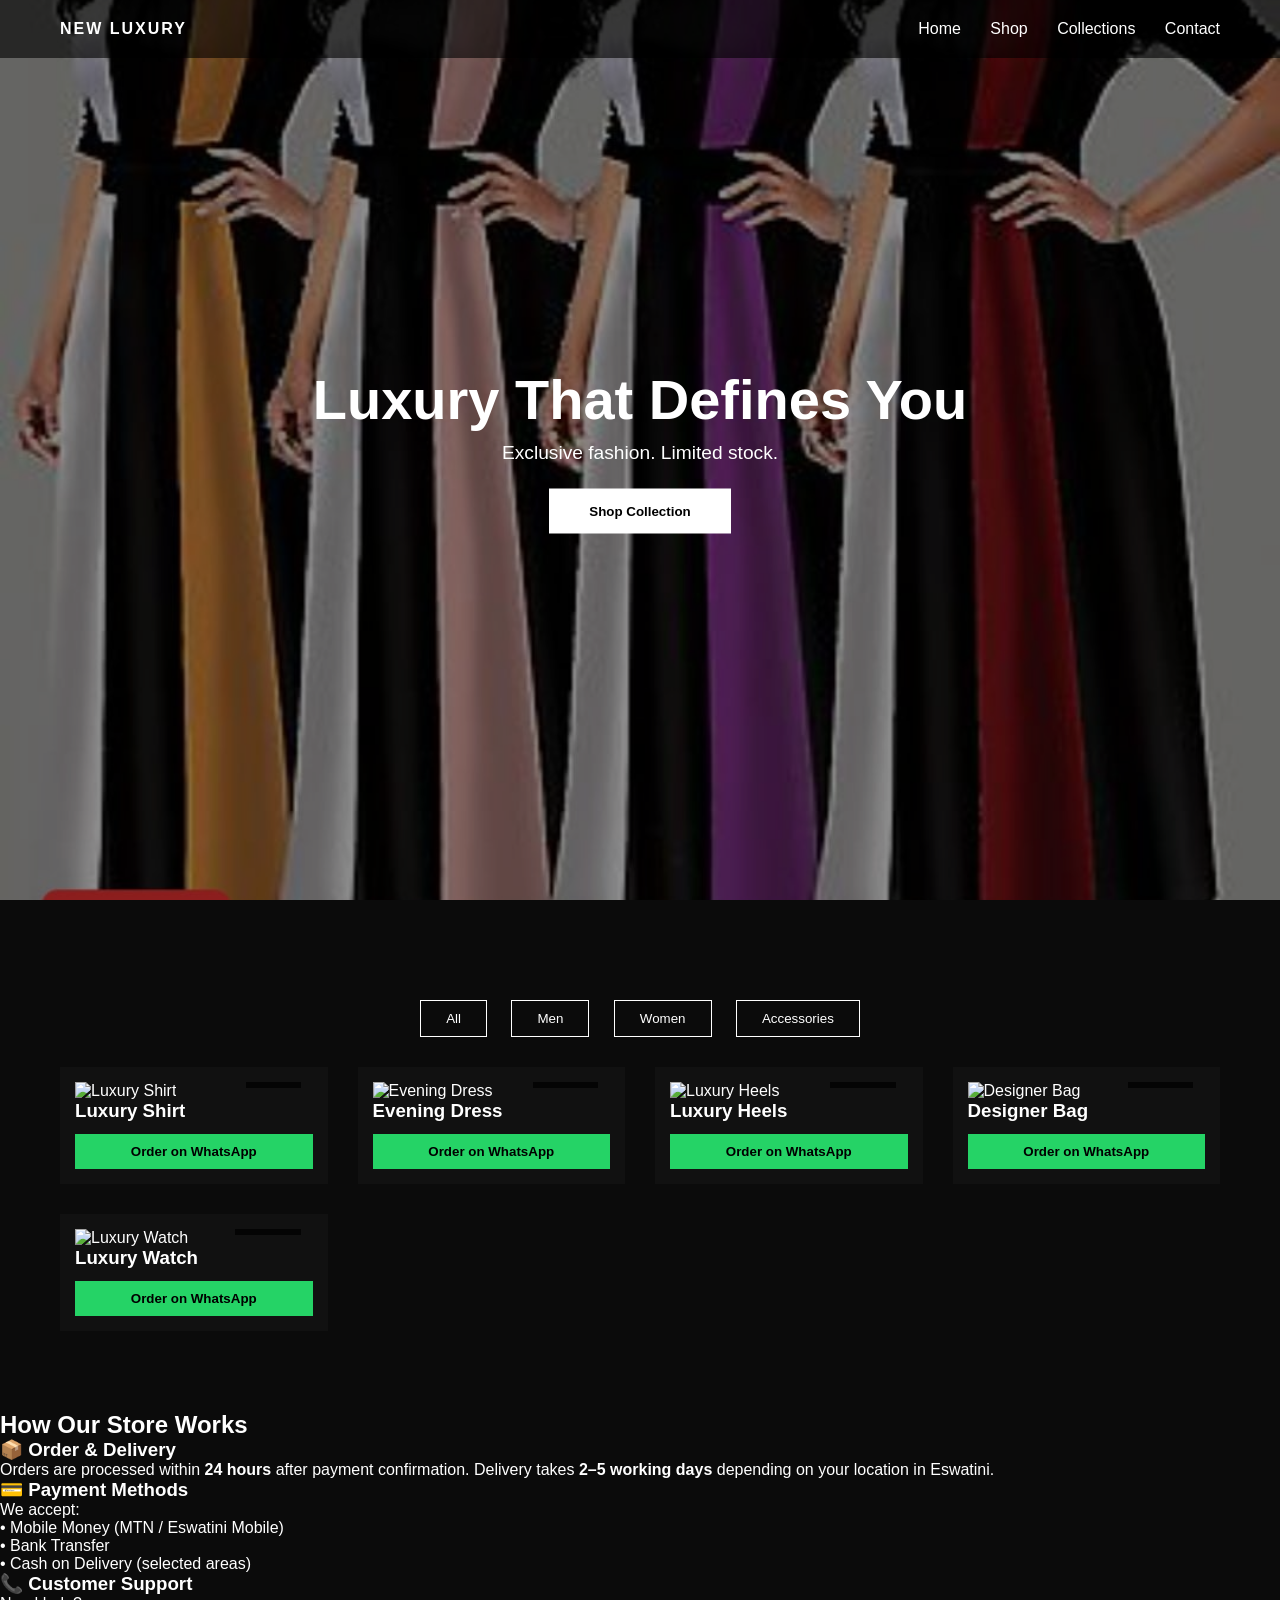
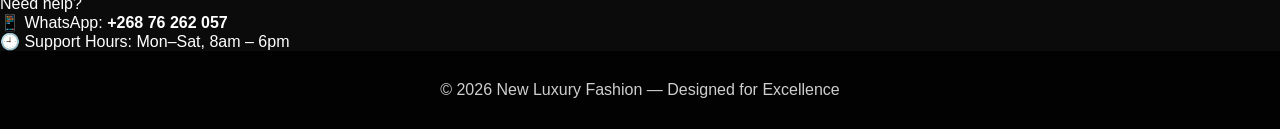
==== index.html @ 86c93a68 "Add store information section to index.html Added a new section detailing store information includin" ====
<!DOCTYPE html>
<html lang="en">
<head>
  <meta charset="UTF-8" />
  <meta name="viewport" content="width=device-width, initial-scale=1.0"/>
  <title>New Luxury Fashion</title>
  <link rel="stylesheet" href="style.css">
</head>
<body>

  <!-- NAV -->
  <header class="nav">
    <div class="logo">NEW LUXURY</div>
    <nav>
      <a href="#">Home</a>
      <a href="#products">Shop</a>
      <a href="#">Collections</a>
      <a href="#">Contact</a>
    </nav>
  </header>

  <!-- HERO -->
  <section class="hero">
    <div class="hero-slide active" style="background-image:url('hero1.jpg')"></div>
    <div class="hero-slide" style="background-image:url('hero2.jpg')"></div>
    <div class="hero-slide" style="background-image:url('hero3.jpg')"></div>

    <div class="hero-content">
      <h1 class="fade">Luxury That Defines You</h1>
      <p class="fade delay">Exclusive fashion. Limited stock.</p>
      <button class="fade delay2">Shop Collection</button>
    </div>
  </section>

  <!-- CATEGORY FILTER -->
  <div class="category-filter">
    <button onclick="loadProducts('all')">All</button>
    <button onclick="loadProducts('men')">Men</button>
    <button onclick="loadProducts('women')">Women</button>
    <button onclick="loadProducts('accessories')">Accessories</button>
  </div>

  <!-- PRODUCTS -->
  <section id="products" class="products-grid"></section>

  <!-- QUICK VIEW MODAL -->
  <div id="quick-view-modal" class="modal">
    <div class="modal-content">
      <span class="close">&times;</span>
      <img id="modal-img" src="" alt="Product">
      <h3 id="modal-title"></h3>
      <p id="modal-price"></p>
      <button class="btn">Add to Wishlist</button>
    </div>
  </div>
  <section class="store-info fade-in" id="store-info">
  <h2>How Our Store Works</h2>

  <div class="info-grid">
    <div class="info-box">
      <h3>📦 Order & Delivery</h3>
      <p>
        Orders are processed within <strong>24 hours</strong> after payment confirmation.
        Delivery takes <strong>2–5 working days</strong> depending on your location in Eswatini.
      </p>
    </div>

    <div class="info-box">
      <h3>💳 Payment Methods</h3>
      <p>
        We accept:
        <br>• Mobile Money (MTN / Eswatini Mobile)
        <br>• Bank Transfer
        <br>• Cash on Delivery (selected areas)
      </p>
    </div>

    <div class="info-box">
      <h3>📞 Customer Support</h3>
      <p>
        Need help?
        <br>📱 WhatsApp: <strong>+268 76 262 057</strong>
        <br>🕘 Support Hours: Mon–Sat, 8am – 6pm
      </p>
    </div>
  </div>
  </section>

  <!-- FOOTER -->
  <footer class="footer">
    © 2026 New Luxury Fashion — Designed for Excellence
  </footer>

  <!-- SCRIPTS -->
  <script src="products.js"></script>
  <script src="script.js"></script>

</body>
</html>
---- style.css ----
* {
  margin: 0;
  padding: 0;
  box-sizing: border-box;
  font-family: "Poppins", sans-serif;
}

body {
  background: #0b0b0b;
  color: #fff;
}

/* NAV */
.nav {
  position: fixed;
  top: 0;
  width: 100%;
  padding: 20px 60px;
  display: flex;
  justify-content: space-between;
  background: rgba(0,0,0,0.6);
  z-index: 10;
}

.nav a {
  margin-left: 25px;
  text-decoration: none;
  color: #fff;
  font-weight: 300;
}

.logo {
  font-weight: 700;
  letter-spacing: 2px;
}

/* HERO */
.hero {
  height: 100vh;
  position: relative;
  overflow: hidden;
}

.hero-slide {
  position: absolute;
  inset: 0;
  background-size: cover;
  background-position: center;
  opacity: 0;
  transition: opacity 1.2s ease;
}

.hero-slide.active {
  opacity: 1;
}

.hero::after {
  content: "";
  position: absolute;
  inset: 0;
  background: rgba(0,0,0,0.45);
}

.hero-content {
  position: relative;
  z-index: 2;
  top: 50%;
  transform: translateY(-50%);
  text-align: center;
}

.hero-content h1 {
  font-size: 3.5rem;
  margin-bottom: 10px;
}

.hero-content p {
  font-size: 1.2rem;
  opacity: 0.9;
}

.hero-content button {
  margin-top: 25px;
  padding: 15px 40px;
  background: #fff;
  color: #000;
  border: none;
  cursor: pointer;
  font-weight: 600;
}

/* FADE-IN */
.fade {
  opacity: 0;
  transform: translateY(20px);
  animation: fadeUp 1s forwards;
}
.delay { animation-delay: 0.6s; }
.delay2 { animation-delay: 1.2s; }

@keyframes fadeUp {
  to { opacity: 1; transform: translateY(0); }
}

/* CATEGORY FILTER */
.category-filter {
  text-align: center;
  margin: 100px 0 30px;
}

.category-filter button {
  margin: 0 10px;
  padding: 10px 25px;
  background: transparent;
  border: 1px solid #fff;
  color: #fff;
  cursor: pointer;
}

/* PRODUCTS GRID */
.products-grid {
  display: grid;
  grid-template-columns: repeat(auto-fit,minmax(260px,1fr));
  gap: 30px;
  padding: 0 60px 80px;
}

.product {
  background: #111;
  padding: 15px;
  cursor: pointer;
  transition: transform 0.4s;
  .whatsapp-btn {
  margin-top: 12px;
  width: 100%;
  padding: 10px;
  background: #25D366;
  border: none;
  color: #000;
  font-weight: 600;
  cursor: pointer;
  transition: opacity 0.3s ease;
}

.whatsapp-btn:hover {
  opacity: 0.85;
}
}

.product:hover {
  transform: translateY(-5px);
}

.img-box {
  position: relative;
  overflow: hidden;
}

.product img {
  width: 100%;
  height: 320px;
  object-fit: cover;
  transition: transform 0.4s ease;
}

.product:hover img {
  transform: scale(1.02);
}

.price {
  position: absolute;
  bottom: 12px;
  right: 12px;
  background: rgba(0,0,0,0.75);
  padding: 6px 12px;
  font-size: 13px;
  font-weight: 600;
}

/* MODAL */
.modal {
  display: none;
  position: fixed;
  z-index: 20;
  left: 0;
  top: 0;
  width: 100%;
  height: 100%;
  overflow: auto;
  background: rgba(0,0,0,0.9);
}

.modal-content {
  background: #111;
  margin: 10% auto;
  padding: 20px;
  width: 90%;
  max-width: 500px;
  position: relative;
  text-align: center;
}

.modal-content img {
  width: 100%;
  object-fit: cover;
}

.modal-content .close {
  position: absolute;
  top: 15px;
  right: 20px;
  font-size: 28px;
  color: #fff;
  cursor: pointer;
}

/* FOOTER */
.footer {
  text-align: center;
  padding: 30px;
  background: #000;
  opacity: 0.8;
}
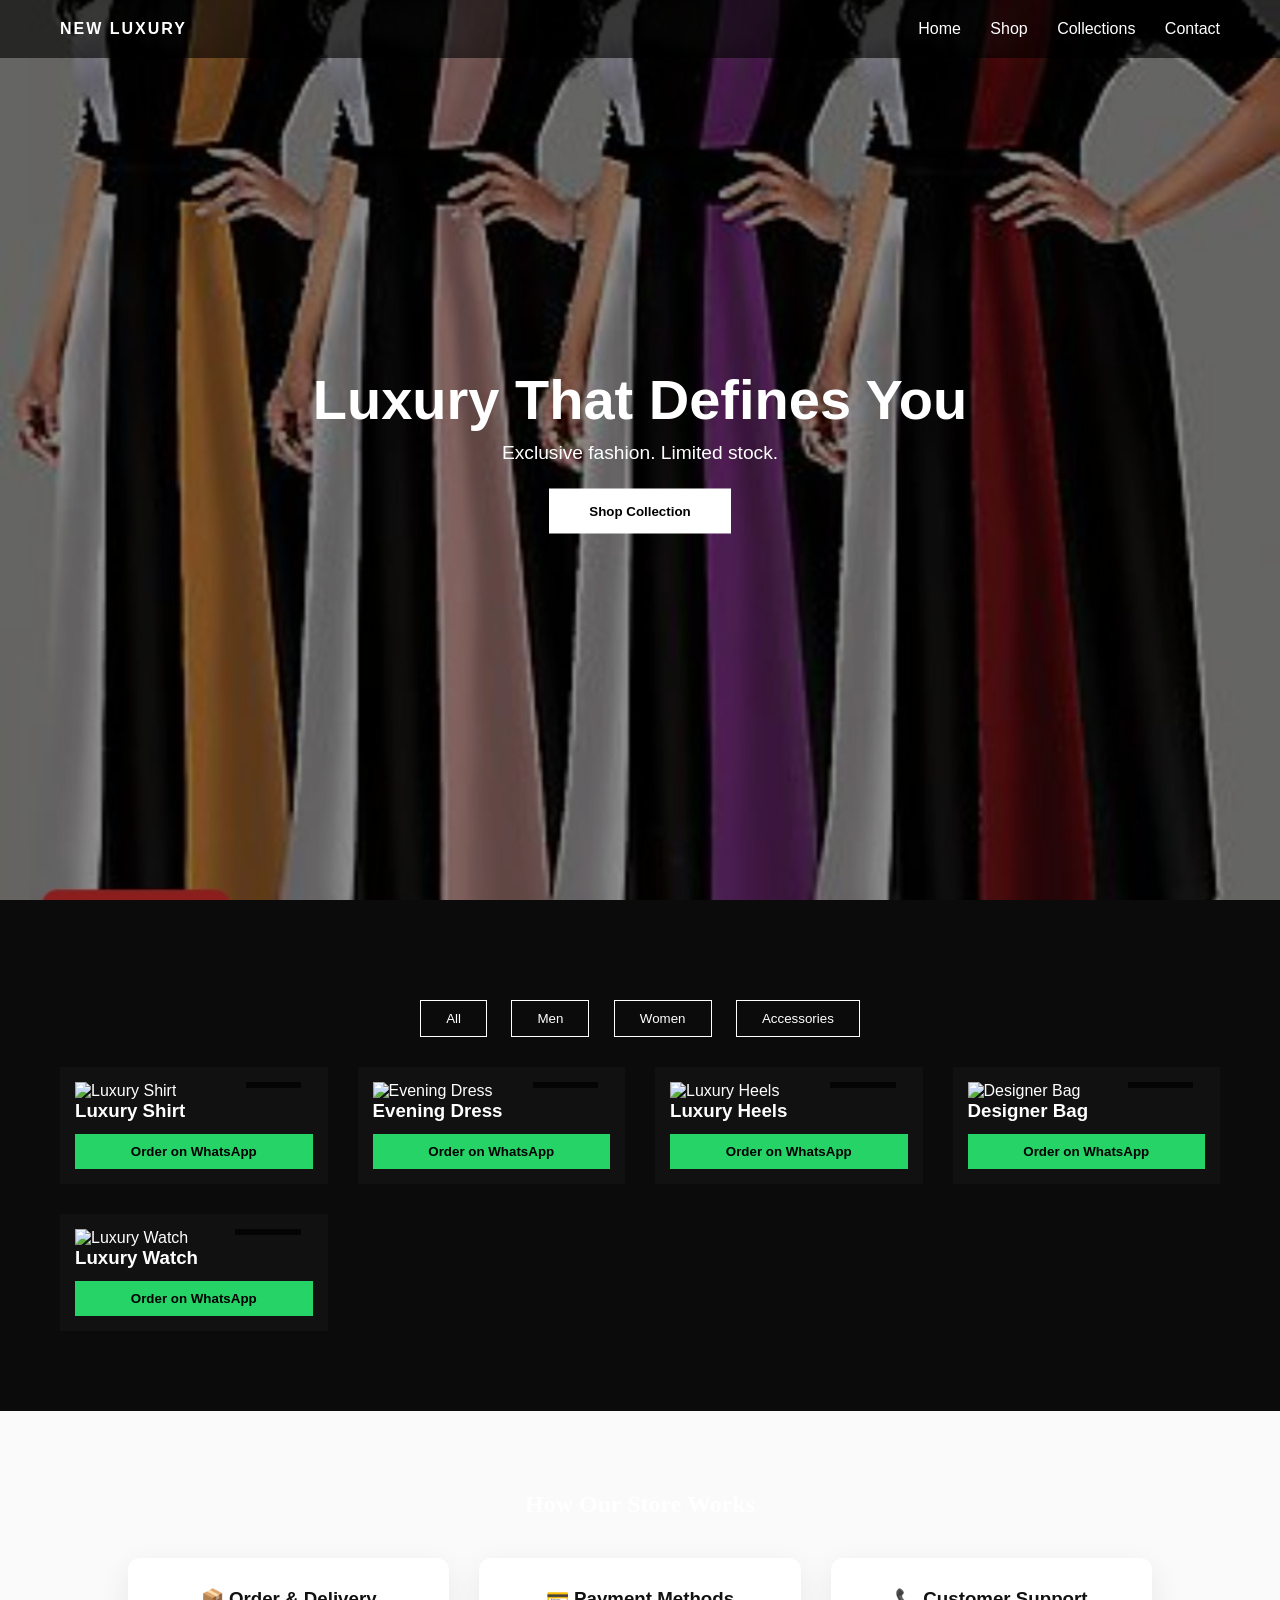
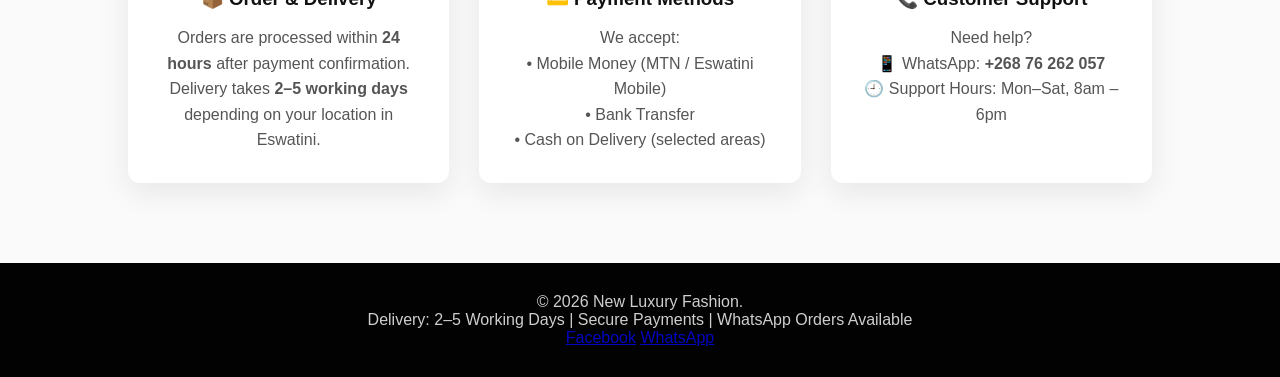
==== commit 92964963: "Revamp footer with contact details and social media Updated footer with contact information and soci" ====
--- a/index.html
+++ b/index.html
@@ -88,8 +88,17 @@
 
   <!-- FOOTER -->
   <footer class="footer">
-    © 2026 New Luxury Fashion — Designed for Excellence
-  </footer>
+    <footer id="contact">
+  <p>
+    © 2026 New Luxury Fashion.<br>
+    Delivery: 2–5 Working Days | Secure Payments | WhatsApp Orders Available
+  </p>
+
+  <div class="social">
+    <a href="#">Facebook</a>
+    <a href="#">WhatsApp</a>
+  </div>
+    </footer>
 
   <!-- SCRIPTS -->
   <script src="products.js"></script>
--- a/style.css
+++ b/style.css
@@ -221,3 +221,36 @@
   background: #000;
   opacity: 0.8;
 }
+.store-info {
+  padding: 80px 10%;
+  background: #fafafa;
+  text-align: center;
+}
+
+.store-info h2 {
+  font-family: 'Playfair Display', serif;
+  margin-bottom: 40px;
+}
+
+.info-grid {
+  display: grid;
+  grid-template-columns: repeat(auto-fit, minmax(250px, 1fr));
+  gap: 30px;
+}
+
+.info-box {
+  background: white;
+  padding: 30px;
+  border-radius: 12px;
+  box-shadow: 0 10px 30px rgba(0,0,0,0.08);
+}
+
+.info-box h3 {
+  margin-bottom: 15px;
+  color: #111;
+}
+
+.info-box p {
+  color: #555;
+  line-height: 1.6;
+    }
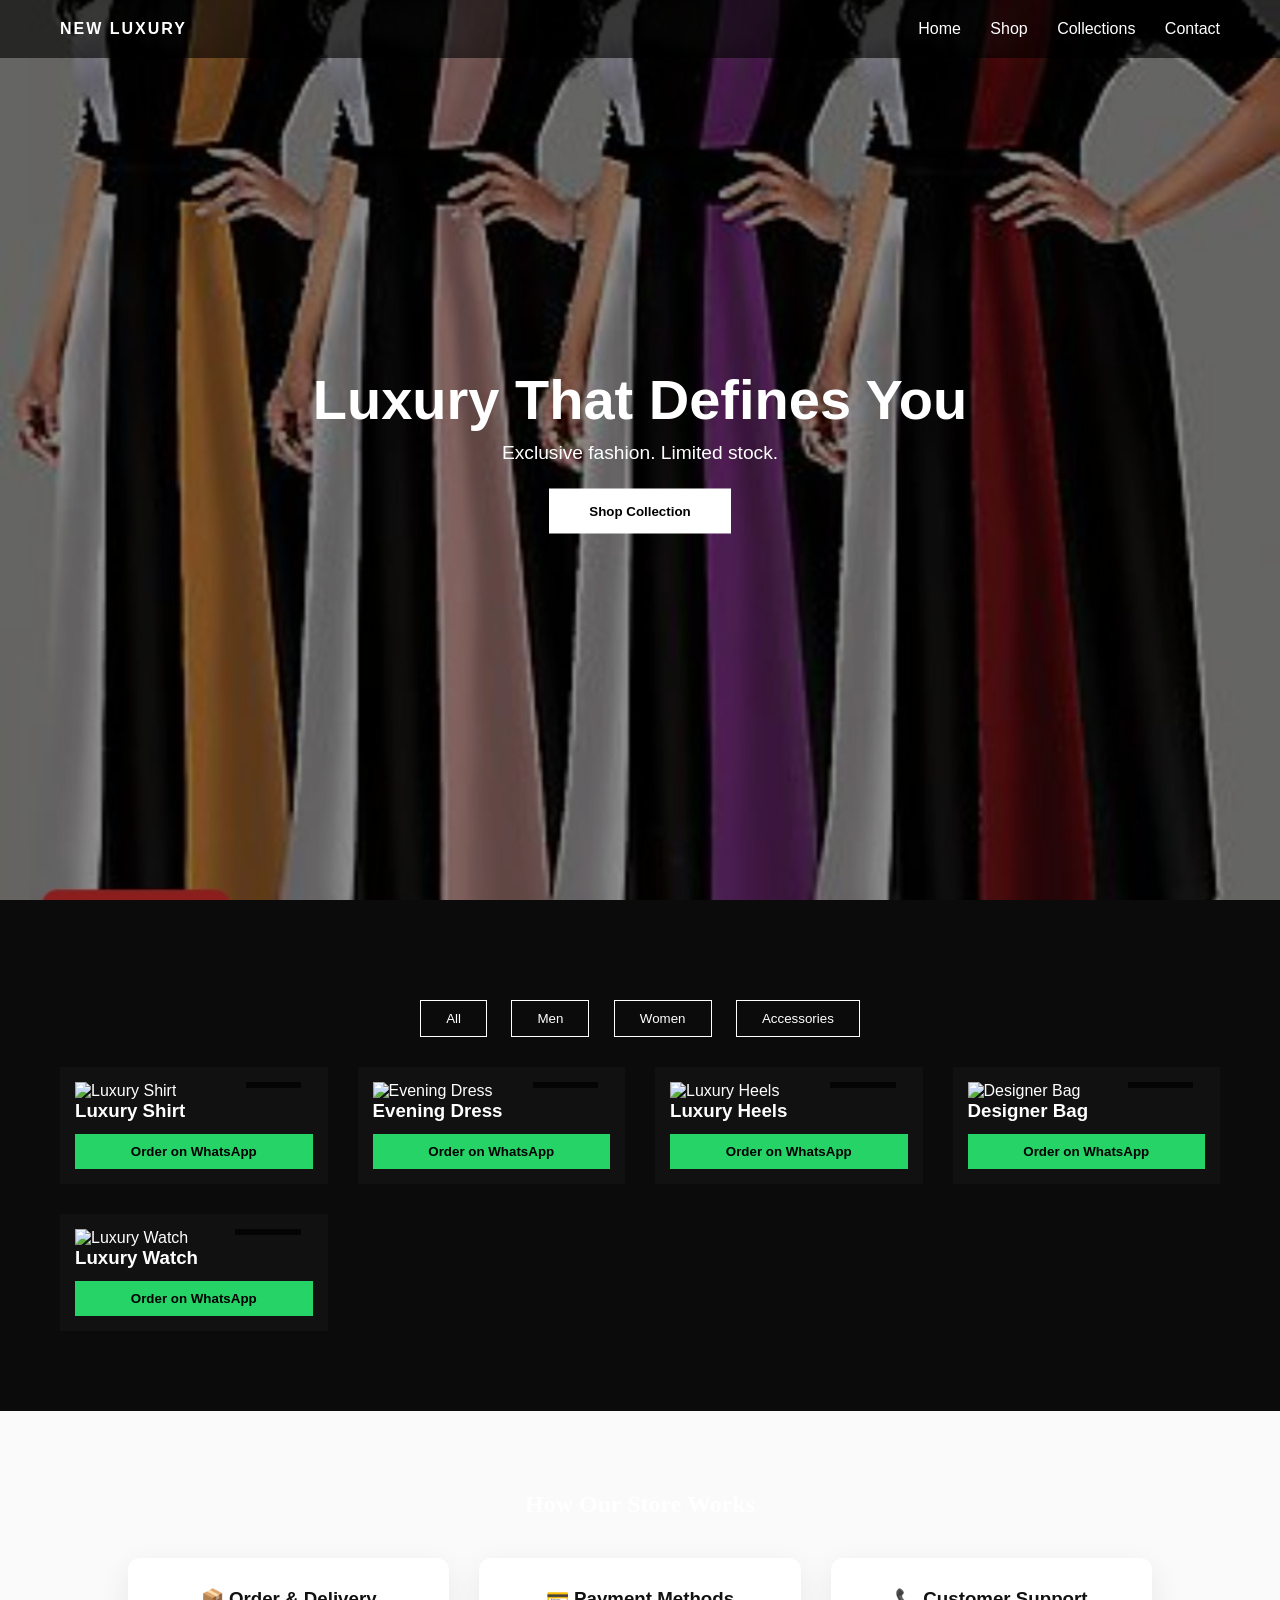
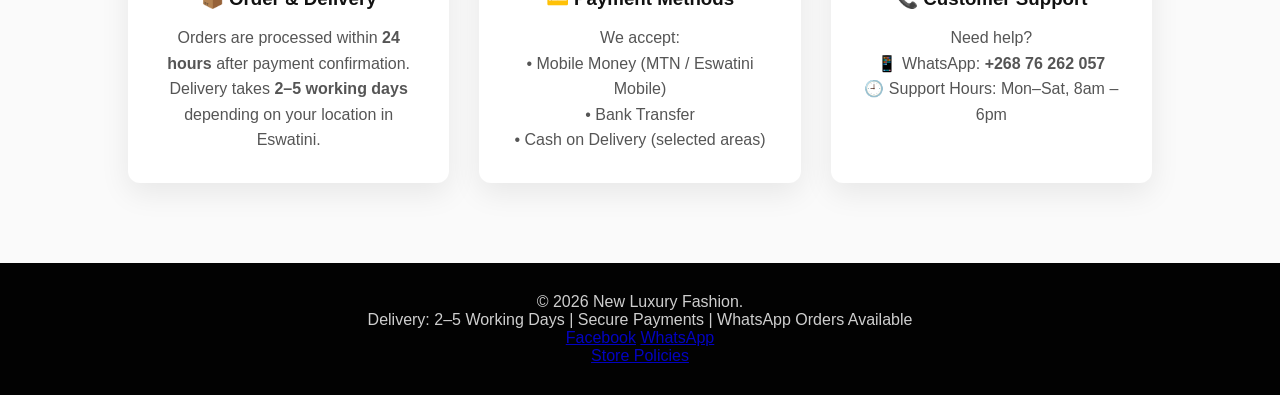
==== commit a334b656: "Add link to Store Policies in index.html" ====
--- a/index.html
+++ b/index.html
@@ -103,6 +103,6 @@
   <!-- SCRIPTS -->
   <script src="products.js"></script>
   <script src="script.js"></script>
-
+<a href="policies.html">Store Policies</a>
 </body>
 </html>
--- a/style.css
+++ b/style.css
@@ -254,3 +254,62 @@
   color: #555;
   line-height: 1.6;
     }
+/* POLICY PAGE */
+
+.policy-hero {
+  height: 60vh;
+  background: url("images/hero/hero1.jpg") center/cover no-repeat;
+  position: relative;
+  display: flex;
+  align-items: center;
+  justify-content: center;
+}
+
+.policy-overlay {
+  position: absolute;
+  inset: 0;
+  background: rgba(0,0,0,0.55);
+}
+
+.policy-hero-text {
+  position: relative;
+  text-align: center;
+  color: white;
+}
+
+.policy-hero-text h1 {
+  font-family: 'Playfair Display', serif;
+  font-size: 3rem;
+}
+
+.policy-section {
+  padding: 80px 10%;
+}
+
+.policy-section.light {
+  background: #fafafa;
+}
+
+.policy-section h2 {
+  text-align: center;
+  margin-bottom: 50px;
+  font-family: 'Playfair Display', serif;
+}
+
+.policy-card {
+  max-width: 700px;
+  margin: 0 auto 30px;
+  background: white;
+  padding: 30px;
+  border-radius: 14px;
+  box-shadow: 0 15px 35px rgba(0,0,0,0.08);
+}
+
+.policy-card h3 {
+  margin-bottom: 10px;
+}
+
+.policy-card p {
+  color: #555;
+  line-height: 1.7;
+}
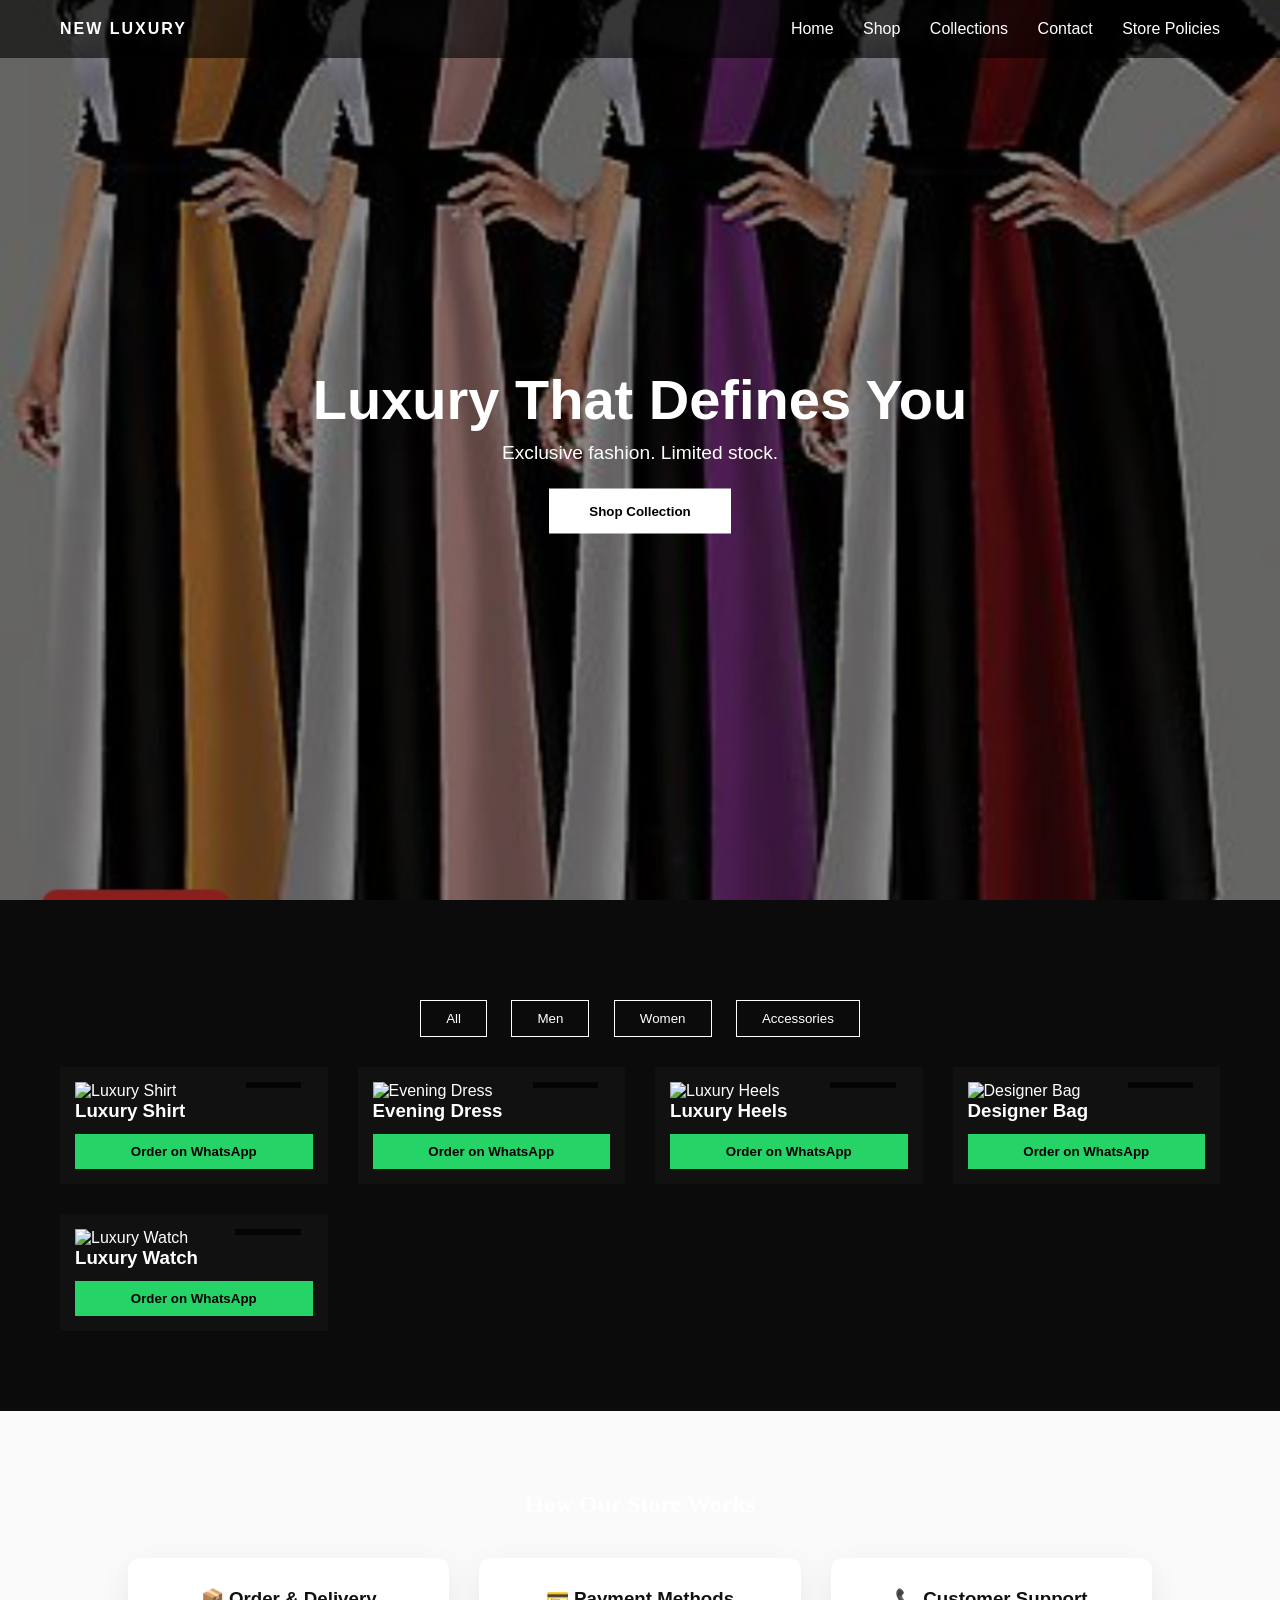
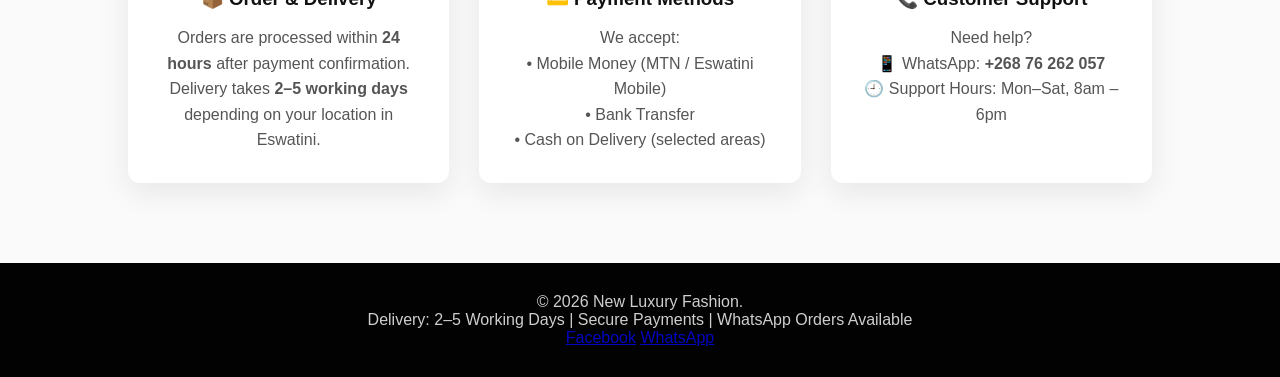
==== commit e0d5dba4: "Add Store Policies link to navigation" ====
--- a/index.html
+++ b/index.html
@@ -16,6 +16,7 @@
       <a href="#products">Shop</a>
       <a href="#">Collections</a>
       <a href="#">Contact</a>
+      <a href="policies.html">Store Policies</a>
     </nav>
   </header>
 
@@ -103,6 +104,5 @@
   <!-- SCRIPTS -->
   <script src="products.js"></script>
   <script src="script.js"></script>
-<a href="policies.html">Store Policies</a>
 </body>
 </html>
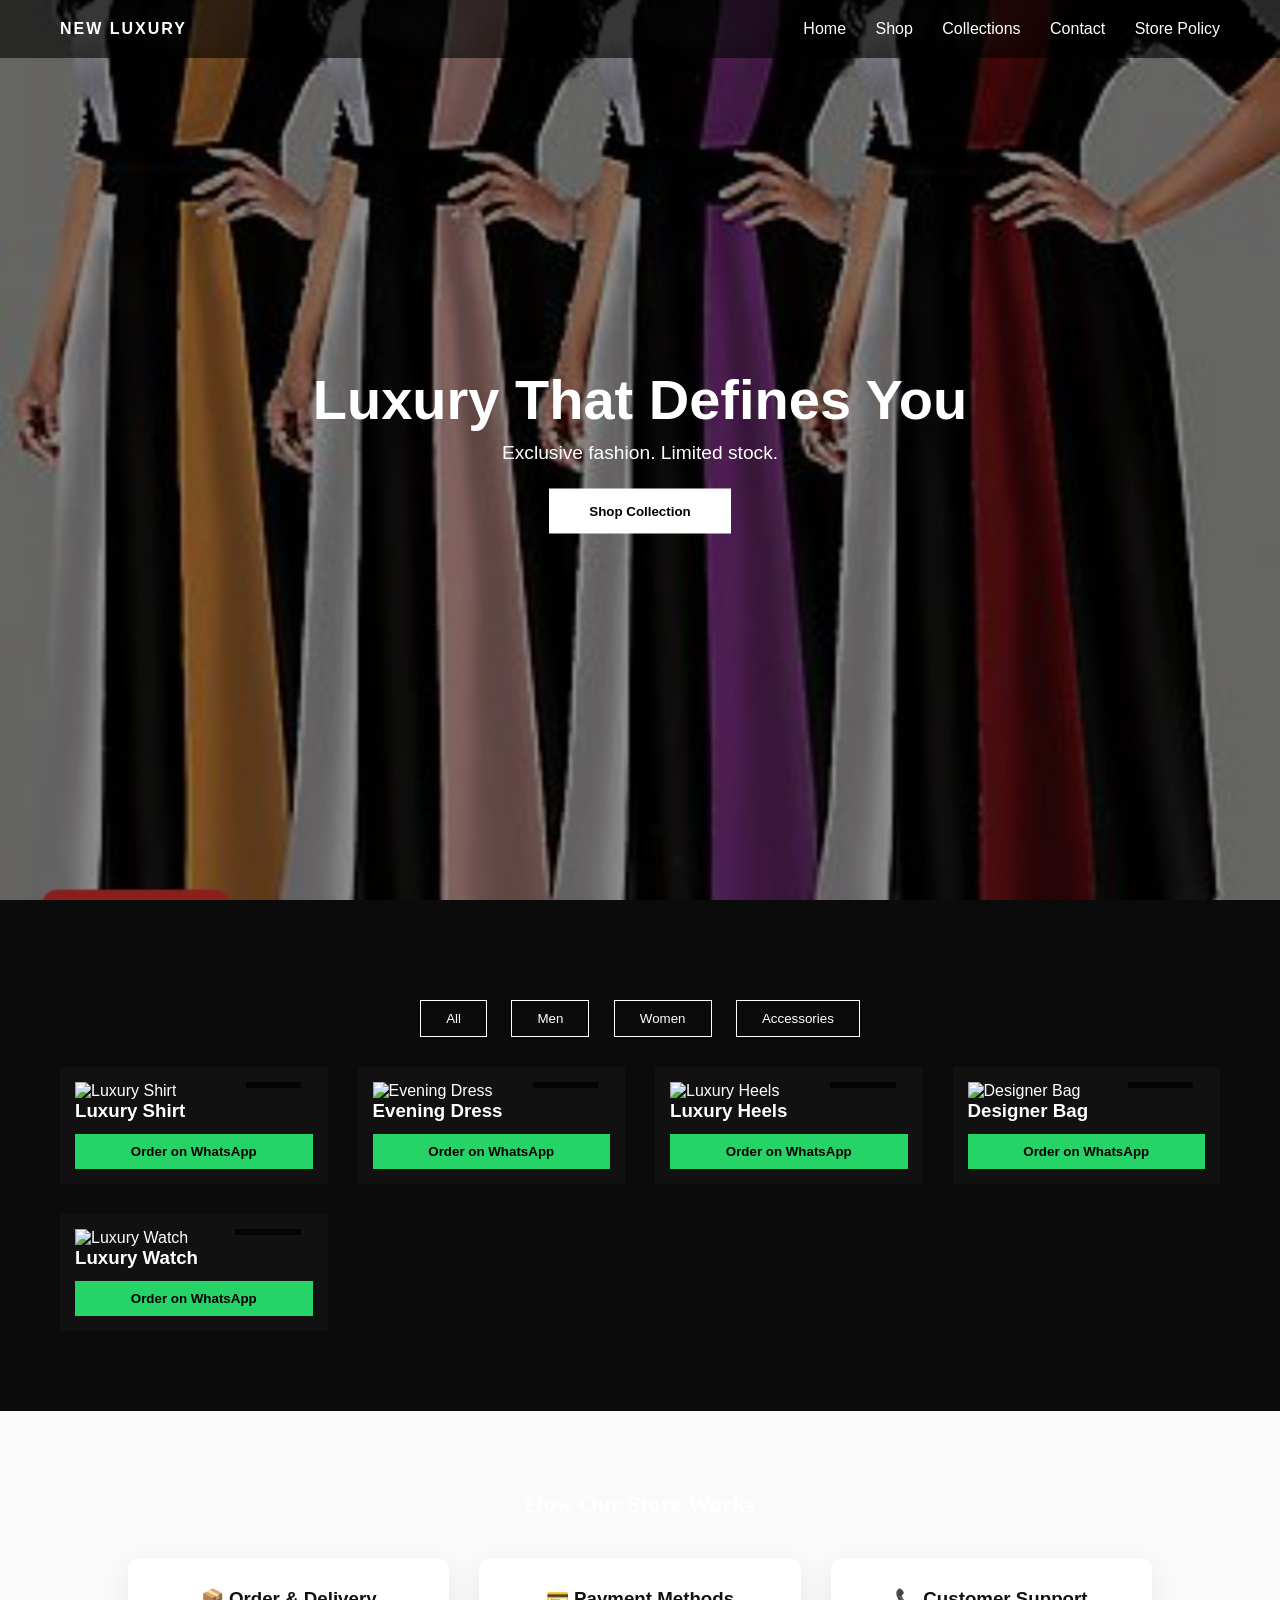
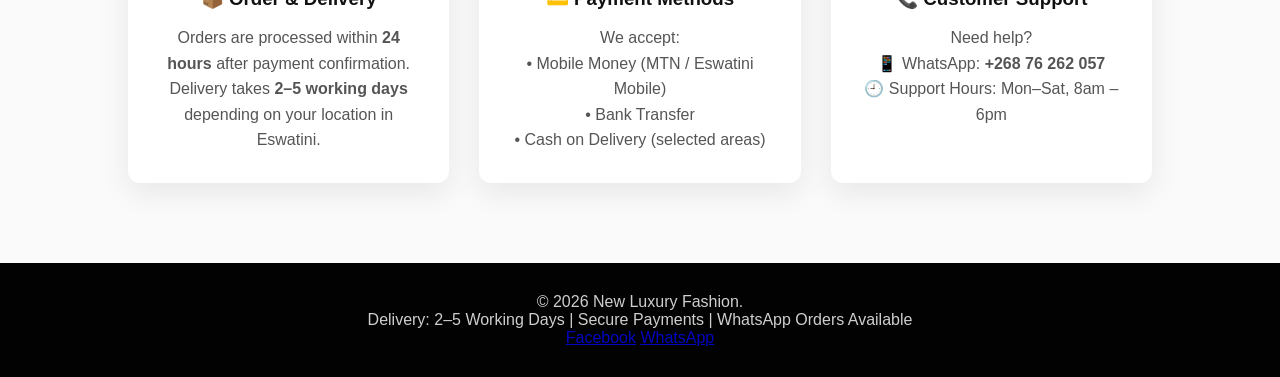
==== commit 86155f80: "Fix link to store policy page" ====
--- a/index.html
+++ b/index.html
@@ -16,7 +16,7 @@
       <a href="#products">Shop</a>
       <a href="#">Collections</a>
       <a href="#">Contact</a>
-      <a href="policies.html">Store Policies</a>
+      <a href="policy.html">Store Policy</a>
     </nav>
   </header>
 
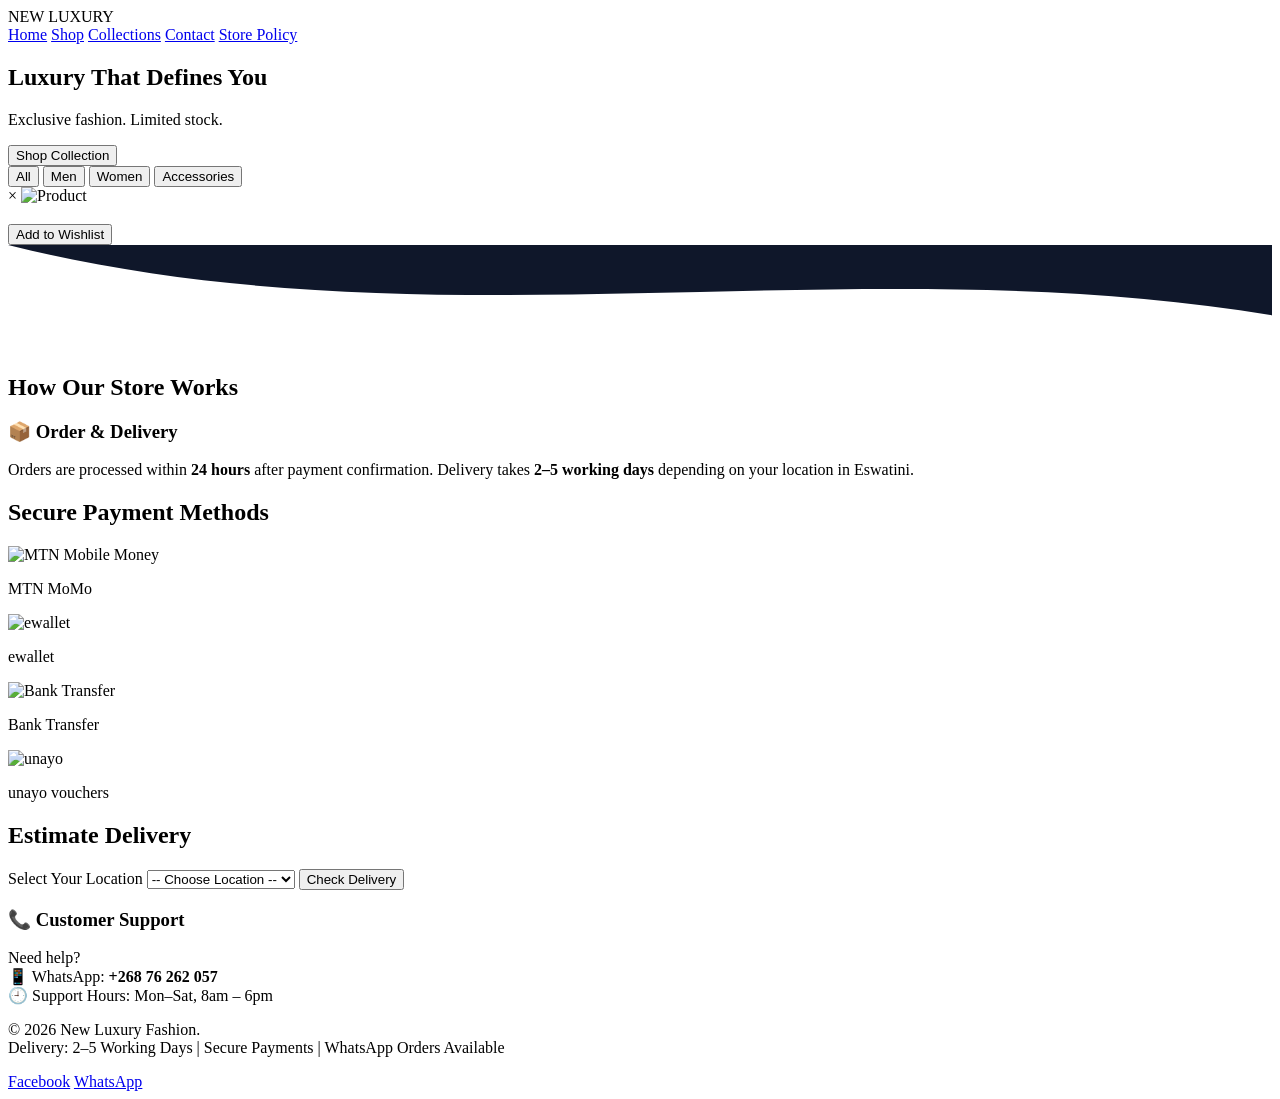
==== commit ccd1ab35: "Add files via upload" ====
--- a/index.html
+++ b/index.html
@@ -22,9 +22,9 @@
 
   <!-- HERO -->
   <section class="hero">
-    <div class="hero-slide active" style="background-image:url('hero1.jpg')"></div>
-    <div class="hero-slide" style="background-image:url('hero2.jpg')"></div>
-    <div class="hero-slide" style="background-image:url('hero3.jpg')"></div>
+    <div class="hero-slide active" style="background-image:url('images/hero/hero1.jpg')"></div>
+    <div class="hero-slide" style="background-image:url('images/hero/hero2.jpg')"></div>
+    <div class="hero-slide" style="background-image:url('images/hero/hero3.jpg')"></div>
 
     <div class="hero-content">
       <h1 class="fade">Luxury That Defines You</h1>
@@ -38,6 +38,7 @@
     <button onclick="loadProducts('all')">All</button>
     <button onclick="loadProducts('men')">Men</button>
     <button onclick="loadProducts('women')">Women</button>
+    
     <button onclick="loadProducts('accessories')">Accessories</button>
   </div>
 
@@ -54,6 +55,11 @@
       <button class="btn">Add to Wishlist</button>
     </div>
   </div>
+  <div class="section-divider">
+  <svg viewBox="0 0 1440 120" preserveAspectRatio="none">
+    <path d="M0,0 C480,120 960,0 1440,80 L1440,0 L0,0 Z" fill="#0F172A"></path>
+  </svg>
+</div>
   <section class="store-info fade-in" id="store-info">
   <h2>How Our Store Works</h2>
 
@@ -66,15 +72,50 @@
       </p>
     </div>
 
-    <div class="info-box">
-      <h3>💳 Payment Methods</h3>
-      <p>
-        We accept:
-        <br>• Mobile Money (MTN / Eswatini Mobile)
-        <br>• Bank Transfer
-        <br>• Cash on Delivery (selected areas)
-      </p>
+    <section class="payments fade-in">
+  <h2>Secure Payment Methods</h2>
+
+  <div class="payment-icons">
+    <div class="payment">
+      <img src="images/logos/mobile-money-logo.png" alt="MTN Mobile Money">
+      <p>MTN MoMo</p>
     </div>
+
+    <div class="payment">
+      <img src="images/logos/ewallet-logo.png" alt="ewallet">
+      <p>ewallet</p>
+    </div>
+
+    <div class="payment">
+      <img src="images/logos/bank transfer.png" alt="Bank Transfer">
+      <p>Bank Transfer</p>
+    </div>
+    
+    <div class="payment">
+      <img src="images/logos/unayo-logo.png" alt="unayo">
+      <p>unayo vouchers</p>
+    </div>
+</section>
+    </div><section class="shipping-calculator fade-in">
+  <h2>Estimate Delivery</h2>
+
+  <div class="shipping-box">
+    <label>Select Your Location</label>
+    
+    <select id="location">
+      <option value="">-- Choose Location --</option>
+      <option value="mbabane">Mbabane</option>
+      <option value="manzini">Manzini</option>
+      <option value="hlatikhulu">Hlatikhulu</option>
+      <option value="siteki">Siteki</option>
+      <option value="other">Other Areas</option>
+    </select>
+
+    <button onclick="calculateShipping()">Check Delivery</button>
+
+    <div id="shipping-result"></div>
+  </div>
+</section>
 
     <div class="info-box">
       <h3>📞 Customer Support</h3>
@@ -105,4 +146,4 @@
   <script src="products.js"></script>
   <script src="script.js"></script>
 </body>
-</html>
+</html>
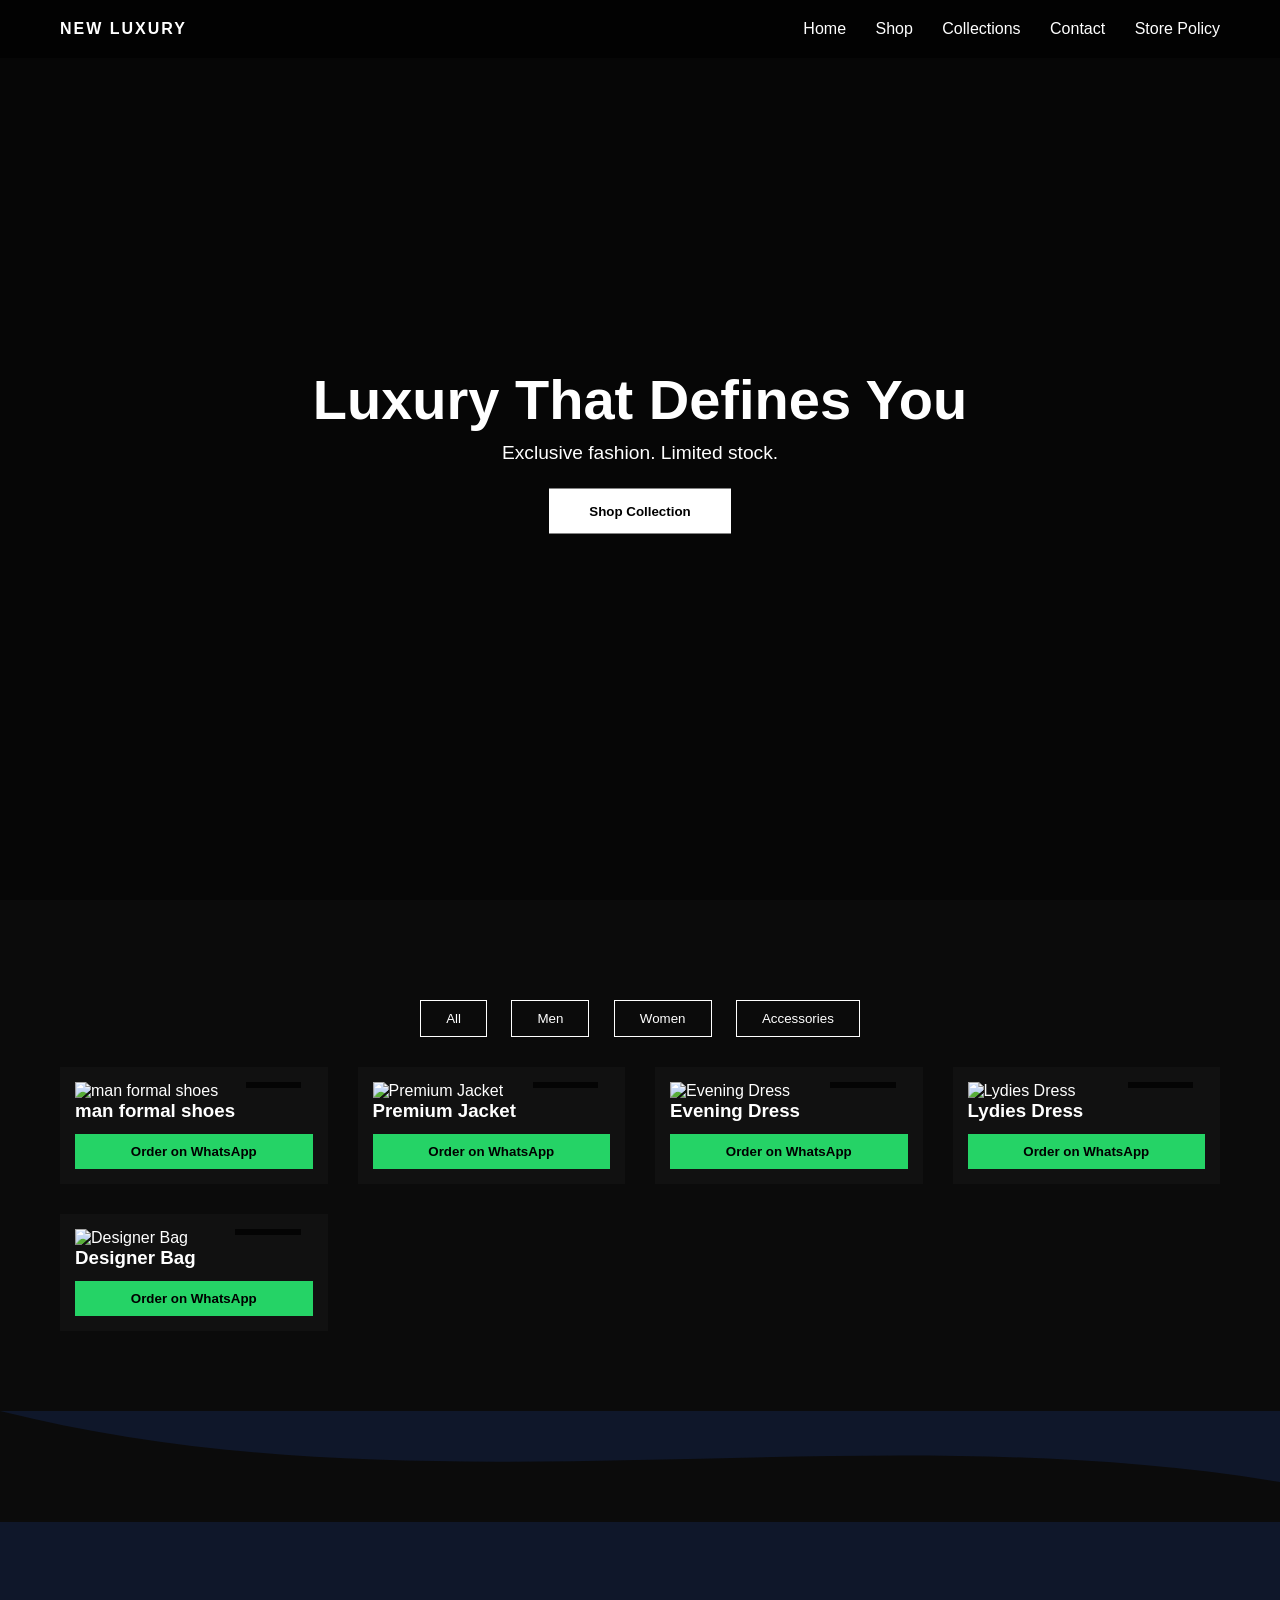
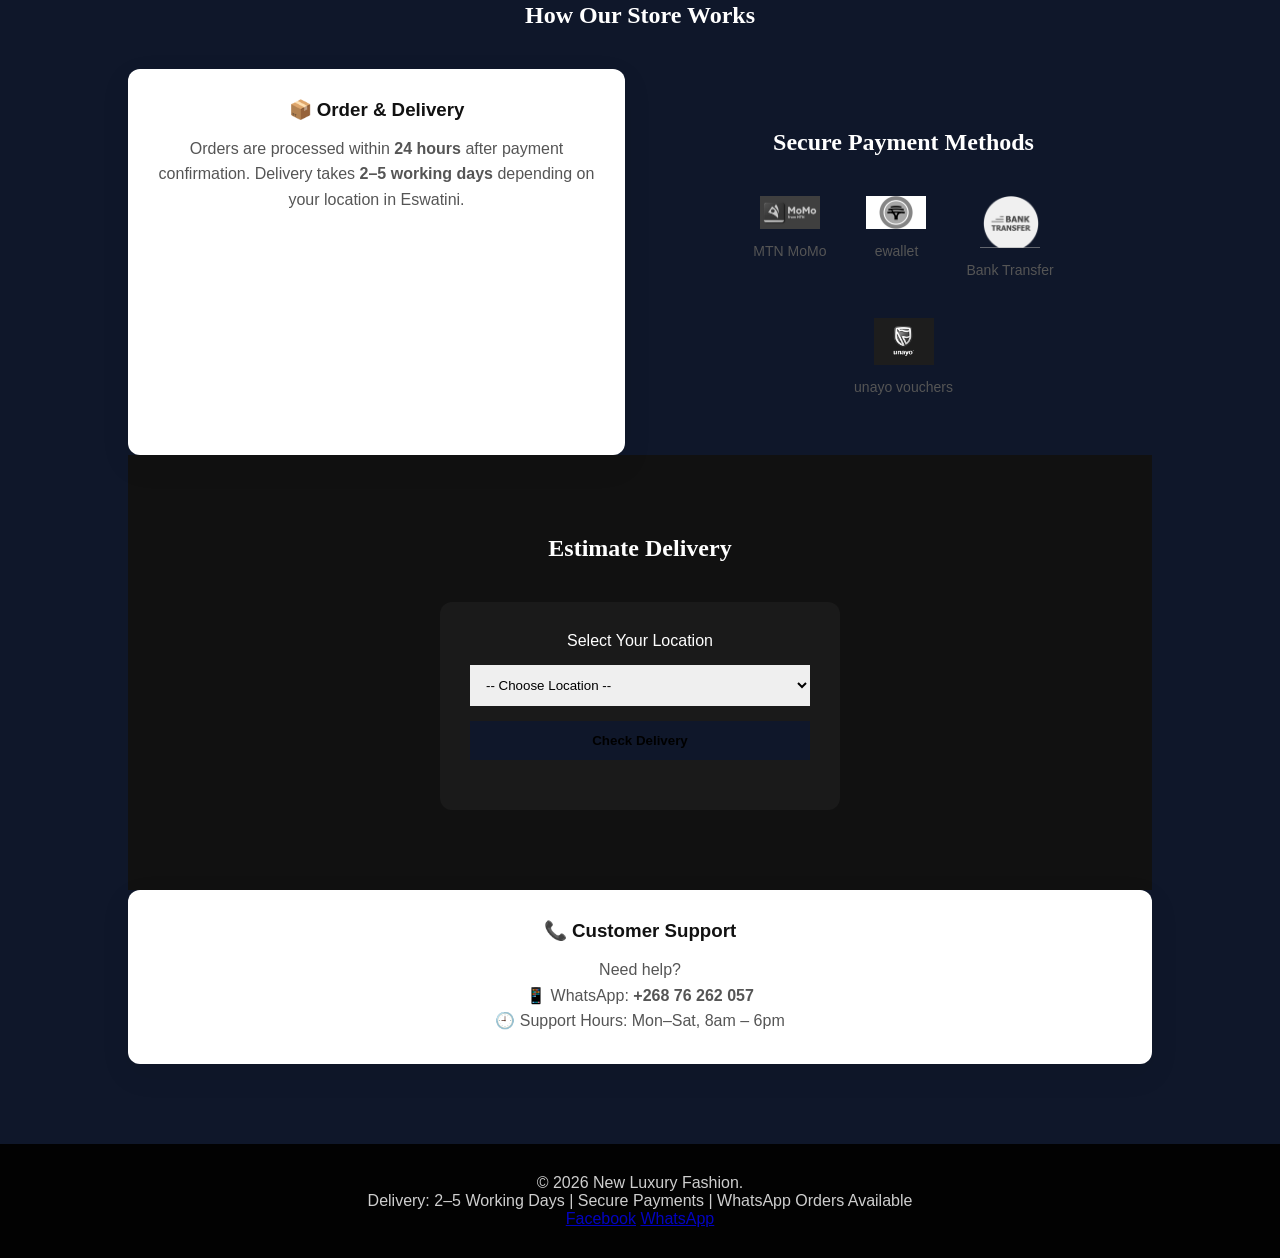
==== commit 01d4a6df: "Update image paths in index.html for hero and payment sections" ====
--- a/index.html
+++ b/index.html
@@ -22,9 +22,9 @@
 
   <!-- HERO -->
   <section class="hero">
-    <div class="hero-slide active" style="background-image:url('images/hero/hero1.jpg')"></div>
-    <div class="hero-slide" style="background-image:url('images/hero/hero2.jpg')"></div>
-    <div class="hero-slide" style="background-image:url('images/hero/hero3.jpg')"></div>
+    <div class="hero-slide active" style="background-image:url('hero/hero1.jpg')"></div>
+    <div class="hero-slide" style="background-image:url('hero2.jpg')"></div>
+    <div class="hero-slide" style="background-image:url('hero3.jpg')"></div>
 
     <div class="hero-content">
       <h1 class="fade">Luxury That Defines You</h1>
@@ -77,22 +77,22 @@
 
   <div class="payment-icons">
     <div class="payment">
-      <img src="images/logos/mobile-money-logo.png" alt="MTN Mobile Money">
+      <img src="mobile-money-logo.png" alt="MTN Mobile Money">
       <p>MTN MoMo</p>
     </div>
 
     <div class="payment">
-      <img src="images/logos/ewallet-logo.png" alt="ewallet">
+      <img src="ewallet-logo.png" alt="ewallet">
       <p>ewallet</p>
     </div>
 
     <div class="payment">
-      <img src="images/logos/bank transfer.png" alt="Bank Transfer">
+      <img src="bank transfer.png" alt="Bank Transfer">
       <p>Bank Transfer</p>
     </div>
     
     <div class="payment">
-      <img src="images/logos/unayo-logo.png" alt="unayo">
+      <img src="unayo-logo.png" alt="unayo">
       <p>unayo vouchers</p>
     </div>
 </section>
@@ -146,4 +146,4 @@
   <script src="products.js"></script>
   <script src="script.js"></script>
 </body>
-</html>+</html>
--- a/style.css
+++ b/style.css
@@ -0,0 +1,389 @@
+* {
+  margin: 0;
+  padding: 0;
+  box-sizing: border-box;
+  font-family: "Poppins", sans-serif;
+}
+
+body {
+  background: #0b0b0b;
+  color: #fff;
+}
+
+/* NAV */
+.nav {
+  position: fixed;
+  top: 0;
+  width: 100%;
+  padding: 20px 60px;
+  display: flex;
+  justify-content: space-between;
+  background: rgba(0,0,0,0.6);
+  z-index: 10;
+}
+
+.nav a {
+  margin-left: 25px;
+  text-decoration: none;
+  color: #fff;
+  font-weight: 300;
+}
+
+.logo {
+  font-weight: 700;
+  letter-spacing: 2px;
+}
+
+/* HERO */
+.hero {
+  height: 100vh;
+  position: relative;
+  overflow: hidden;
+}
+
+.hero-slide {
+  position: absolute;
+  inset: 0;
+  background-size: cover;
+  background-position: center;
+  opacity: 0;
+  transition: opacity 1.2s ease;
+}
+
+.hero-slide.active {
+  opacity: 1;
+}
+
+.hero::after {
+  content: "";
+  position: absolute;
+  inset: 0;
+  background: rgba(0,0,0,0.45);
+}
+
+.hero-content {
+  position: relative;
+  z-index: 2;
+  top: 50%;
+  transform: translateY(-50%);
+  text-align: center;
+}
+
+.hero-content h1 {
+  font-size: 3.5rem;
+  margin-bottom: 10px;
+}
+
+.hero-content p {
+  font-size: 1.2rem;
+  opacity: 0.9;
+}
+
+.hero-content button {
+  margin-top: 25px;
+  padding: 15px 40px;
+  background: #fff;
+  color: #000;
+  border: none;
+  cursor: pointer;
+  font-weight: 600;
+}
+
+/* FADE-IN */
+.fade {
+  opacity: 0;
+  transform: translateY(20px);
+  animation: fadeUp 1s forwards;
+}
+.delay { animation-delay: 0.6s; }
+.delay2 { animation-delay: 1.2s; }
+
+@keyframes fadeUp {
+  to { opacity: 1; transform: translateY(0); }
+}
+
+/* CATEGORY FILTER */
+.category-filter {
+  text-align: center;
+  margin: 100px 0 30px;
+}
+
+.category-filter button {
+  margin: 0 10px;
+  padding: 10px 25px;
+  background: transparent;
+  border: 1px solid #fff;
+  color: #fff;
+  cursor: pointer;
+}
+
+/* PRODUCTS GRID */
+.products-grid {
+  display: grid;
+  grid-template-columns: repeat(auto-fit,minmax(260px,1fr));
+  gap: 30px;
+  padding: 0 60px 80px;
+}
+
+.product {
+  background: #111;
+  padding: 15px;
+  cursor: pointer;
+  transition: transform 0.4s;
+  .whatsapp-btn {
+  margin-top: 12px;
+  width: 100%;
+  padding: 10px;
+  background: #25D366;
+  border: none;
+  color: #000;
+  font-weight: 600;
+  cursor: pointer;
+  transition: opacity 0.3s ease;
+}
+
+.whatsapp-btn:hover {
+  opacity: 0.85;
+}
+}
+
+.product:hover {
+  transform: translateY(-5px);
+}
+
+.img-box {
+  position: relative;
+  overflow: hidden;
+}
+
+.product img {
+  width: 100%;
+  height: 320px;
+  object-fit: cover;
+  transition: transform 0.4s ease;
+}
+
+.product:hover img {
+  transform: scale(1.02);
+}
+
+.price {
+  position: absolute;
+  bottom: 12px;
+  right: 12px;
+  background: rgba(0,0,0,0.75);
+  padding: 6px 12px;
+  font-size: 13px;
+  font-weight: 600;
+}
+
+/* MODAL */
+.modal {
+  display: none;
+  position: fixed;
+  z-index: 20;
+  left: 0;
+  top: 0;
+  width: 100%;
+  height: 100%;
+  overflow: auto;
+  background: rgba(0,0,0,0.9);
+}
+
+.modal-content {
+  background: #111;
+  margin: 10% auto;
+  padding: 20px;
+  width: 90%;
+  max-width: 500px;
+  position: relative;
+  text-align: center;
+}
+
+.modal-content img {
+  width: 100%;
+  object-fit: cover;
+}
+
+.modal-content .close {
+  position: absolute;
+  top: 15px;
+  right: 20px;
+  font-size: 28px;
+  color: #fff;
+  cursor: pointer;
+}
+
+/* FOOTER */
+.footer {
+  text-align: center;
+  padding: 30px;
+  background: #000;
+  opacity: 0.8;
+}
+.store-info {
+  padding: 80px 10%;
+  background: #0F172A;
+  text-align: center;
+}
+
+.store-info h2 {
+  font-family: 'Playfair Display', serif;
+  margin-bottom: 40px;
+}
+
+.info-grid {
+  display: grid;
+  grid-template-columns: repeat(auto-fit, minmax(250px, 1fr));
+  gap: 30px;
+}
+
+.info-box {
+  background: white;
+  padding: 30px;
+  border-radius: 12px;
+  box-shadow: 0 10px 30px rgba(0,0,0,0.08);
+}
+
+.info-box h3 {
+  margin-bottom: 15px;
+  color: #111;
+}
+
+.info-box p {
+  color: #555;
+  line-height: 1.6;
+    }
+/* POLICY PAGE */
+
+.policy-hero {
+  height: 60vh;
+  background: url("images/hero/hero1.jpg") center/cover no-repeat;
+  position: relative;
+  display: flex;
+  align-items: center;
+  justify-content: center;
+}
+
+.policy-overlay {
+  position: absolute;
+  inset: 0;
+  background: rgba(0,0,0,0.55);
+}
+
+.policy-hero-text {
+  position: relative;
+  text-align: center;
+  color: white;
+}
+
+.policy-hero-text h1 {
+  font-family: 'Playfair Display', serif;
+  font-size: 3rem;
+}
+
+.policy-section {
+  padding: 80px 10%;
+}
+
+.policy-section.light {
+  background: #111827;
+}
+
+.policy-section h2 {
+  text-align: center;
+  margin-bottom: 50px;
+  font-family: 'Playfair Display', serif;
+}
+
+.policy-card {
+  max-width: 700px;
+  margin: 0 auto 30px;
+  background: white;
+  padding: 30px;
+  border-radius: 14px;
+  box-shadow: 0 15px 35px rgba(0,0,0,0.08);
+}
+
+.policy-card h3 {
+  margin-bottom: 10px;
+}
+
+.policy-card p {
+  color: #555;
+  line-height: 1.7;
+}
+.shipping-calculator {
+  padding: 80px 10%;
+  text-align: center;
+  background: #111;
+  color: white;
+}
+
+.shipping-box {
+  max-width: 400px;
+  margin: auto;
+  background: #1a1a1a;
+  padding: 30px;
+  border-radius: 12px;
+}
+
+.shipping-box select,
+.shipping-box button {
+  width: 100%;
+  padding: 12px;
+  margin-top: 15px;
+  border: none;
+}
+
+.shipping-box button {
+  background: #0F172A;
+  color: #000;
+  font-weight: 600;
+  cursor: pointer;
+}
+
+#shipping-result {
+  margin-top: 20px;
+  font-size: 14px;
+  line-height: 1.6;
+}
+.payments {
+  padding: 60px 10%;
+  text-align: center;
+  background: #0F172A;
+}
+
+.payments h2 {
+  margin-bottom: 40px;
+  font-family: 'Playfair Display', serif;
+}
+
+.payment-icons {
+  display: flex;
+  justify-content: center;
+  flex-wrap: wrap;
+  gap: 40px;
+}
+
+.payment {
+  text-align: center;
+}
+
+.payment img {
+  width: 60px;
+  height: auto;
+  margin-bottom: 10px;
+  filter: grayscale(100%);
+  transition: 0.3s;
+}
+
+.payment img:hover {
+  filter: grayscale(0%);
+  transform: scale(1.1);
+}
+
+.payment p {
+  font-size: 14px;
+  color: #555;
+}
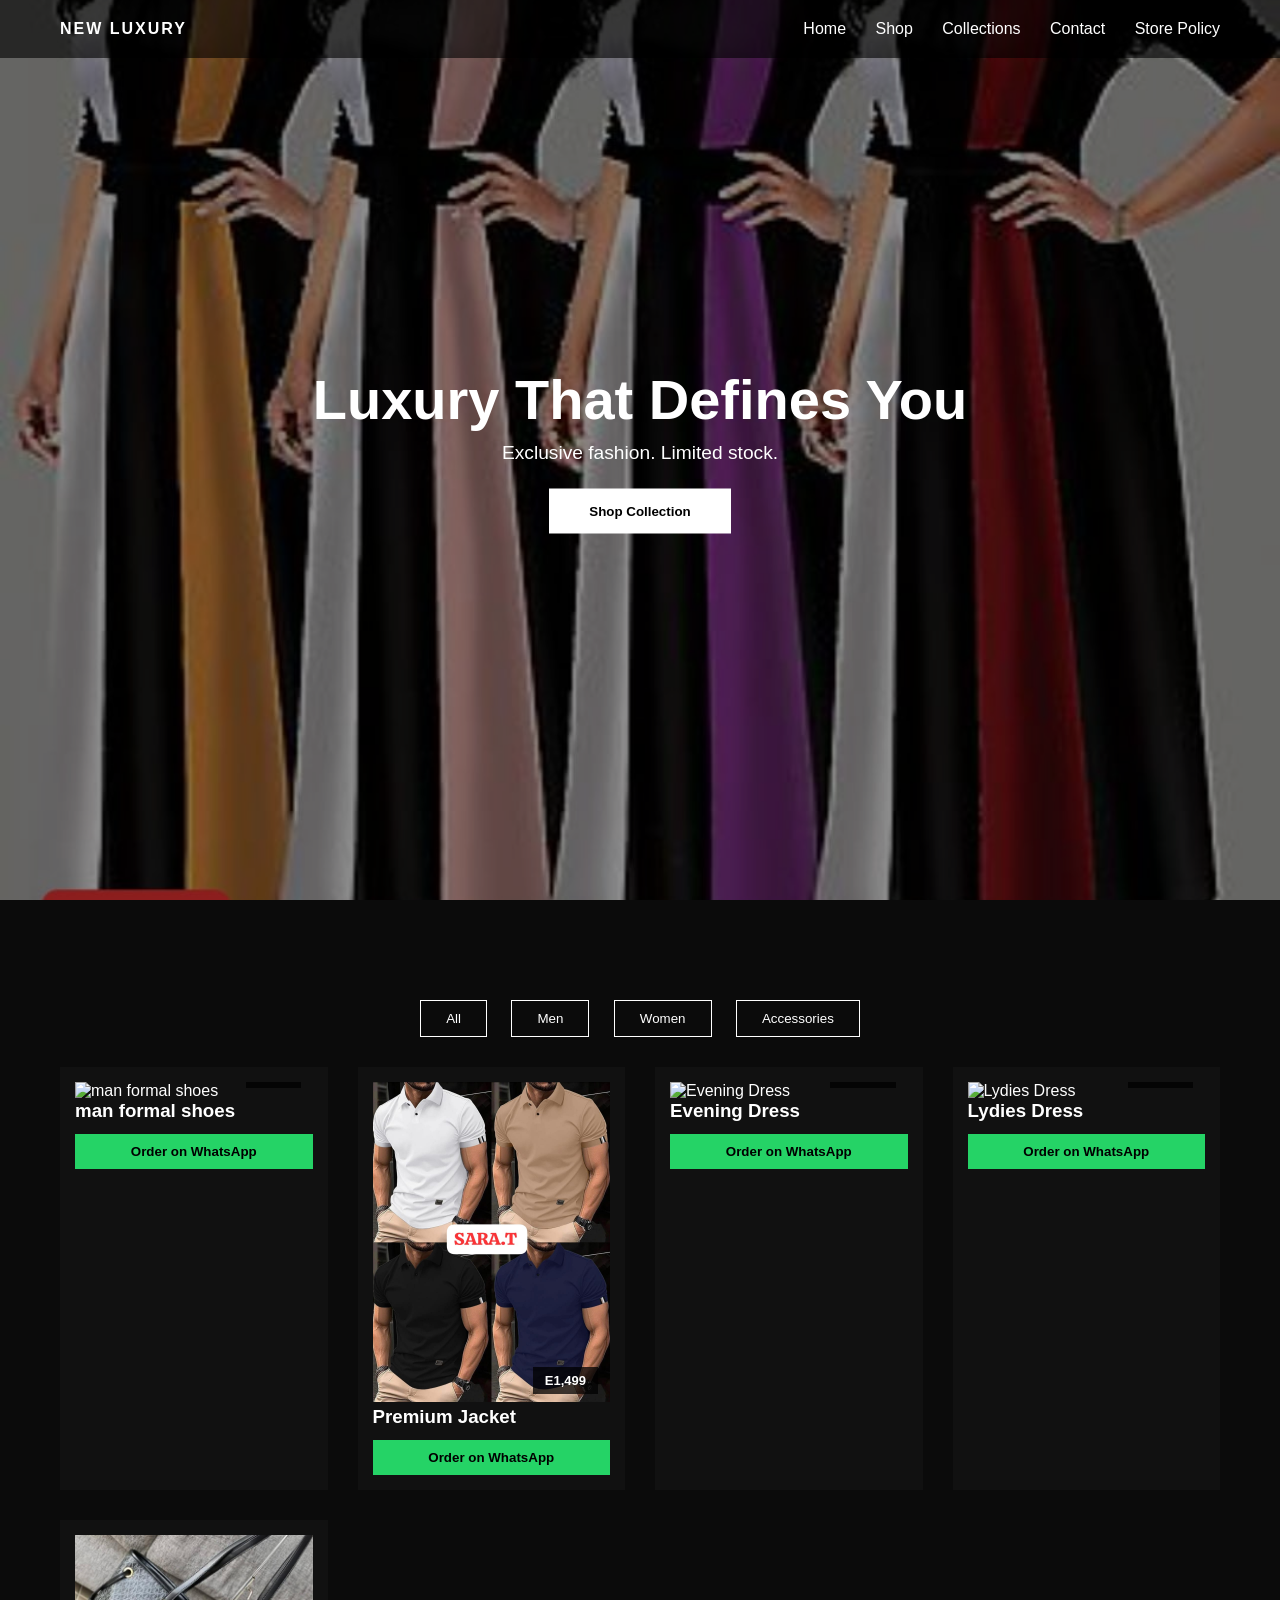
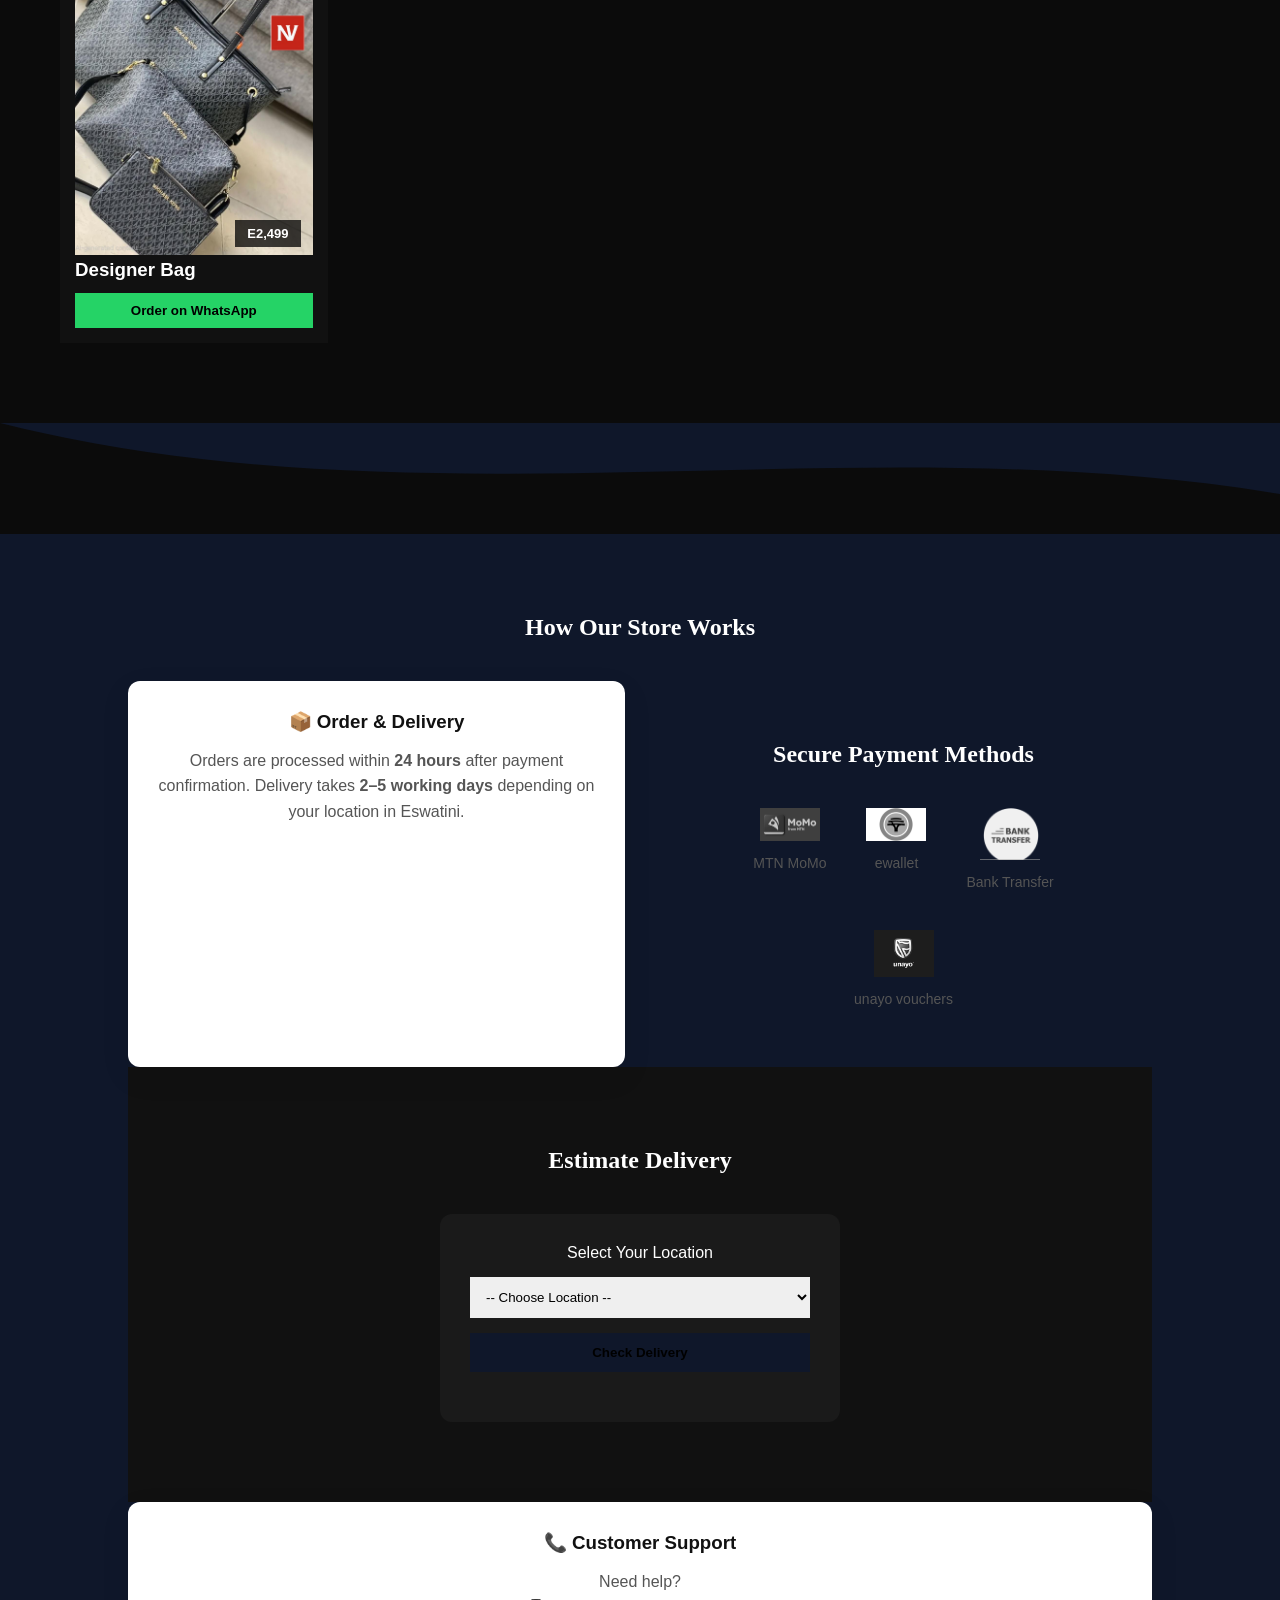
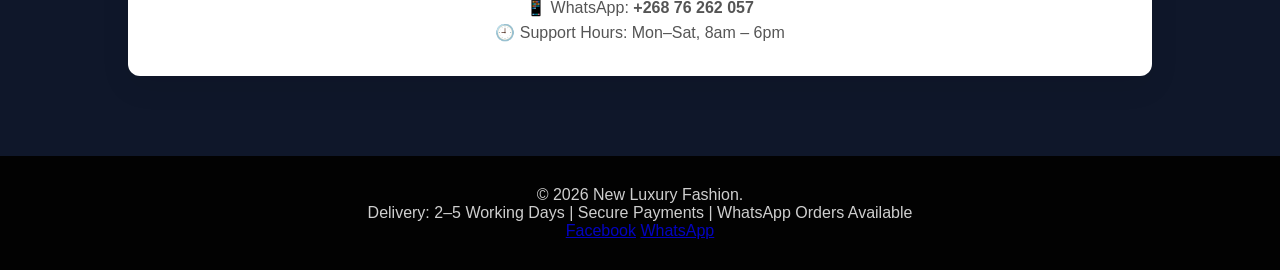
==== commit cea794f8: "Fix background image URL for first hero slide Updated the background image URL for the first hero sl" ====
--- a/index.html
+++ b/index.html
@@ -22,7 +22,7 @@
 
   <!-- HERO -->
   <section class="hero">
-    <div class="hero-slide active" style="background-image:url('hero/hero1.jpg')"></div>
+    <div class="hero-slide active" style="background-image:url('hero1.jpg')"></div>
     <div class="hero-slide" style="background-image:url('hero2.jpg')"></div>
     <div class="hero-slide" style="background-image:url('hero3.jpg')"></div>
 
--- a/style.css
+++ b/style.css
@@ -258,7 +258,7 @@
 
 .policy-hero {
   height: 60vh;
-  background: url("images/hero/hero1.jpg") center/cover no-repeat;
+  background: url("shirt1.jpg") center/cover no-repeat;
   position: relative;
   display: flex;
   align-items: center;
@@ -386,4 +386,4 @@
 .payment p {
   font-size: 14px;
   color: #555;
-}+}
